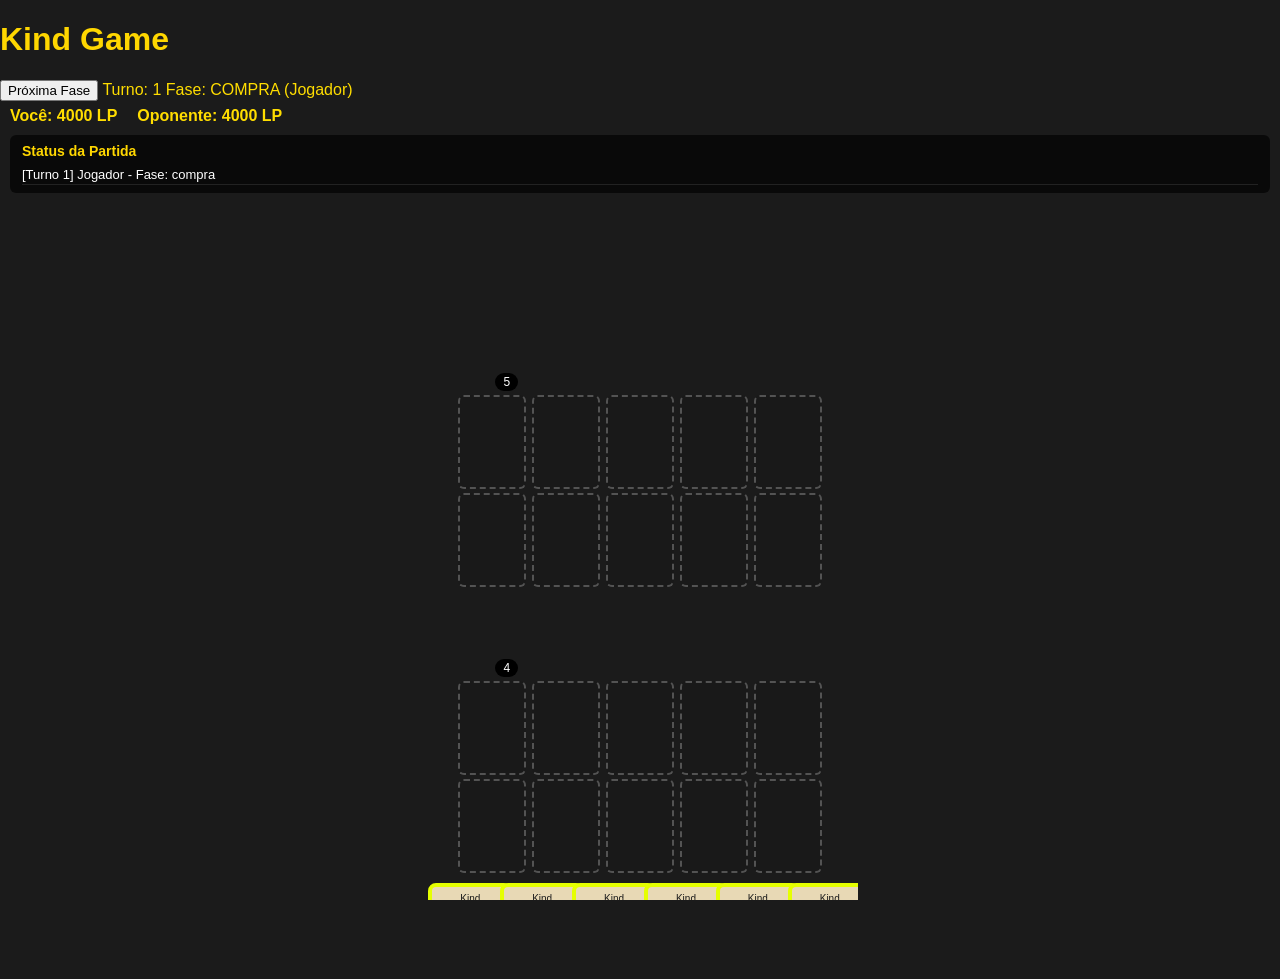
==== Kind Game/index.html @ beae8e73 "Nesse commit foi feito correção de bugs e ajustes no codigo do jogo, como ataques diretos mesmo com " ====
<!DOCTYPE html>
<html lang="en">
<head>
    <meta charset="UTF-8">
    <meta name="viewport" content="width=device-width, initial-scale=1.0">
    <title>Be Kind</title>
       
       <script src="cards.js" defer></script>
       <script src="deck.js" defer></script>
       <script src="hand.js" defer></script>
       <script src="field.js" defer></script>
       <script src="index.js" defer></script>
       
    <link rel="stylesheet" href="style.css">
</head>
<body>

    <header>
    <div class="header-title-container">
        <h1>Kind Game</h1>
    </div>
    <div class="controles-turno">
        <button id="next-phase-button">Próxima Fase</button>
        <span id="turno-atual">Turno: 1</span>
        <span id="fase-atual">Fase: COMPRA (Jogador)</span>
    </div>
    <div class="hud-vida">
        <span class="vida-label">Você: <span id="vida-jogador">4000</span> LP</span>
        <span class="vida-label">Oponente: <span id="vida-oponente">4000</span> LP</span>
    </div>
    <div id="log-jogo">
        <h3>Status da Partida</h3>
        <ul id="log-lista"></ul>
    </div>
</header>
    
    <!--<main>
      
      
      
       <div class="card" data-id="KD-001">
  <div class="card-inner">

     Frente da carta: o que o jogador vê durante o jogo 
     
    <div class="card-front card-action">
      <div class="card-header">
        <span class="card-nome">Kind action</span>
        <span class="card-nivel">★★★★★</span>
      </div>

      <div class="card-arte">
        <img src="images/kind.jpg" alt="Kind action" class="card-img">
      </div>

      <div class="card-tipo-linha">
        [Action]
      </div>

      <div class="card-efeito">
        pode escolher uma carta de action do oponente e destrui-la
      </div>

      <div class="card-stats">
        <span class="atk">ATK/3000</span>
        <span class="def">DEF/2500</span>
      </div>
    </div>
  
  
    <div class="card-back">
      <img src="images/coffe.jpg" alt="Verso da carta" class="card-img">
    </div>

  </div>
</div>

    

    </main>-->
    <div class="area-oponente">
  <div class="hand-container oponente-hand"></div>

  <div class="field-container">
    <div class="deck-slot" id="oponente-deck">
  <div class="card">
    <div class="card-inner">
      <div class="card-back"><img src="images/coffe.jpg" class="card-img" alt="Baralho"></div>
    </div>
  </div>
  <span class="deck-contador" id="oponente-deck-contador">0</span>
</div>
    <div class="field-row" id="oponente-magias-armadilhas">
      <div class="field-slot" data-slot="0"></div>
      <div class="field-slot" data-slot="1"></div>
      <div class="field-slot" data-slot="2"></div>
      <div class="field-slot" data-slot="3"></div>
      <div class="field-slot" data-slot="4"></div>
    </div>
    <div class="field-row" id="oponente-monstros">
      <div class="field-slot" data-slot="0"></div>
      <div class="field-slot" data-slot="1"></div>
      <div class="field-slot" data-slot="2"></div>
      <div class="field-slot" data-slot="3"></div>
      <div class="field-slot" data-slot="4"></div>
    </div>
  </div>
</div>

<div class="area-jogador">
  <div class="field-container">
 <div class="deck-slot" id="jogador-deck">
      <div class="card">
      <div class="card-inner">
      <div class="card-back"><img src="images/coffe.jpg" class="card-img" alt="Baralho"></div>
      </div>
      </div>
      <span class="deck-contador" id="jogador-deck-contador">0</span>
</div>
    <div class="field-row" id="jogador-monstros">
      <div class="field-slot" data-slot="0"></div>
      <div class="field-slot" data-slot="1"></div>
      <div class="field-slot" data-slot="2"></div>
      <div class="field-slot" data-slot="3"></div>
      <div class="field-slot" data-slot="4"></div>
    </div>
    <div class="field-row" id="jogador-magias-armadilhas">
      <div class="field-slot" data-slot="0"></div>
      <div class="field-slot" data-slot="1"></div>
      <div class="field-slot" data-slot="2"></div>
      <div class="field-slot" data-slot="3"></div>
      <div class="field-slot" data-slot="4"></div>
    </div>
  </div>

  <div class="hand-container jogador-hand"></div>
</div>

</body>

<!--definindo slots do campo -->
 


</html>
---- Kind Game/style.css ----
h1, h3 {
  color: #ffd700;
}

:root{
    --card-height: clamp(60px, 10vh, 110px);
    --card-width: calc(var(--card-height) * 0.71); /* mantém a proporção 157:220 original */
}
.card-container{
    margin-top: 30px;
    position: relative;
}
.card{
    position: relative;
    width: var(--card-width);
    height: var(--card-height);
    perspective: 1000px;
    cursor: pointer;
    flex-shrink: 0;
}
.card-inner{
     position:relative;
    width:100%;
    height:100%;
    text-align: center ;
    transition: transform 0.6s;
    transform-style: preserve-3d;
}
.card-front, .card-back{
     position:absolute;
    width:100%;
    height:100%;
    -webkit-backface-visibility: hidden;
    backface-visibility: hidden;
}
.card-img{
    width:100%;
    height:100%;
}
.card-back{
    transform: rotateY(180deg);
}

.card:hover .card-inner{
    transform: rotateY(180deg);
}

.card-arte {
c--card-width: 157px;
--card-height: 220px;
  width: 100%;
  height: 45%;
  background-size: cover;
  background-position: center;
  border: 2px solid #1a1a1a;
  border-radius: 4px;
  overflow: hidden;
}

.card-arte img {
  width: 100%;
  height: 100%;
  object-fit: cover;
}

.card-front {
  display: flex;
  flex-direction: column;
  padding: 6px;
  border-radius: 8px;
  font-size: 10px;
  background: #e8d9b5; /* cor base (pergaminho) */
}

.card-action {
  border: 4px solid #e5ff00; /* dourado/laranja */
}

.card-magia {
  border: 4px solid #1f8a70; /* verde */
}

.card-armadilha {
  border: 4px solid #a6408c; /* roxo/rosa */
}

.card-efeito {
  flex: 1;
  font-size: 8px;
  line-height: 1.2;
  overflow-y: auto;
  background: rgba(255, 255, 255, 0.6);
  padding: 3px;
  margin-top: 2px;
}.card-efeito {
  flex: 1;
  font-size: 8px;
  line-height: 1.2;
  overflow-y: auto;
  background: rgba(255, 255, 255, 0.6);
  padding: 3px;
  margin-top: 2px;
}

.card-stats {
  display: flex;
  justify-content: space-between;
  font-weight: bold;
  font-size: 9px;
  margin-top: 2px;
}

.field-row{
    display: flex;
    gap: 6px;
    justify-content: center; /* centraliza os slots, em vez de ficarem grudados na esquerda */
    margin-bottom: 4px;
}

.field-slot{
    position: relative; /* necessário para o botão de efeito que vamos adicionar mais abaixo */
    width: var(--card-width);
    height: var(--card-height);
    border: 2px dashed #535353;
    border-radius: 6px;
    background: rgba(0, 0, 0, 0.05);
}

.field-slot.ocupado{
  border-style: solid;
}

.field-slot.selecionavel{
  border-color: #84ff00;
  background: rgba(46,204, 113, 0.15);
}

.hud-vida {
  display: flex;
  gap: 20px;
  color: #fff;
  font-weight: bold;
  margin-top: 6px;
}

.hand-container{
    display: flex;
    gap: 8px;
    justify-content: center;
    overflow-x: auto; /* se a mão tiver muitas cartas, ela rola só na horizontal, sem afetar a página */
    max-width: 100vw;
    padding: 6px;
}

#log-jogo {
  max-height: 140px;
  overflow-y: auto;
  background: rgba(0,0,0,0.65);
  color: #fff;
  padding: 8px 12px;
  margin: 10px;
  border-radius: 6px;
  font-size: 13px;
}
#log-jogo h3 { margin: 0 0 6px 0; font-size: 14px; }
#log-jogo ul { list-style: none; margin: 0; padding: 0; }
#log-jogo li { padding: 2px 0; border-bottom: 1px solid rgba(255,255,255,0.1); }

.hud-vida {
  display: flex;
  gap: 20px;
  color: #fff;
  font-weight: bold;
  margin: 6px 10px;
}

.deck-slot {
  position: relative;
  width: var(--card-width);
  height: var(--card-height);
}
.deck-contador {
  position: absolute;
  bottom: 4px;
  right: 4px;
  background: #000;
  color: #fff;
  padding: 2px 8px;
  border-radius: 10px;
  font-size: 12px;
}

html, body{
    margin: 0;
    padding: 0;
    height: 100%;
    overflow: hidden; /* impede o scroll da página inteira */
    background: #1b1b1b;
}

body {
  color: #f2f2f2; /* texto claro por padrão, para tudo que NÃO for carta */
  font-family: Arial, Helvetica, sans-serif;
}

header, #log-jogo, .hud-vida{
    flex-shrink: 0; /* nunca deixa esses elementos encolherem para abrir espaço pro tabuleiro */
}

.area-oponente, .area-jogador{
    display: flex;
    flex-direction: column;
    align-items: center;
    width: 100%;
}

.botao-efeito {
  position: absolute;
  bottom: 2px;
  left: 50%;
  transform: translateX(-50%);
  font-size: 9px;
  padding: 2px 6px;
  border: none;
  border-radius: 4px;
  background: #ffcc00;
  cursor: pointer;
  z-index: 5; /* garante que o botão fique por cima da carta, não escondido atrás dela */
}

.controles-turno,
#turno-atual,
#fase-atual,
.vida-label {
  color: #ffdd00;
}

.card-front, .card-front * {
  color: #1a1a1a;
}
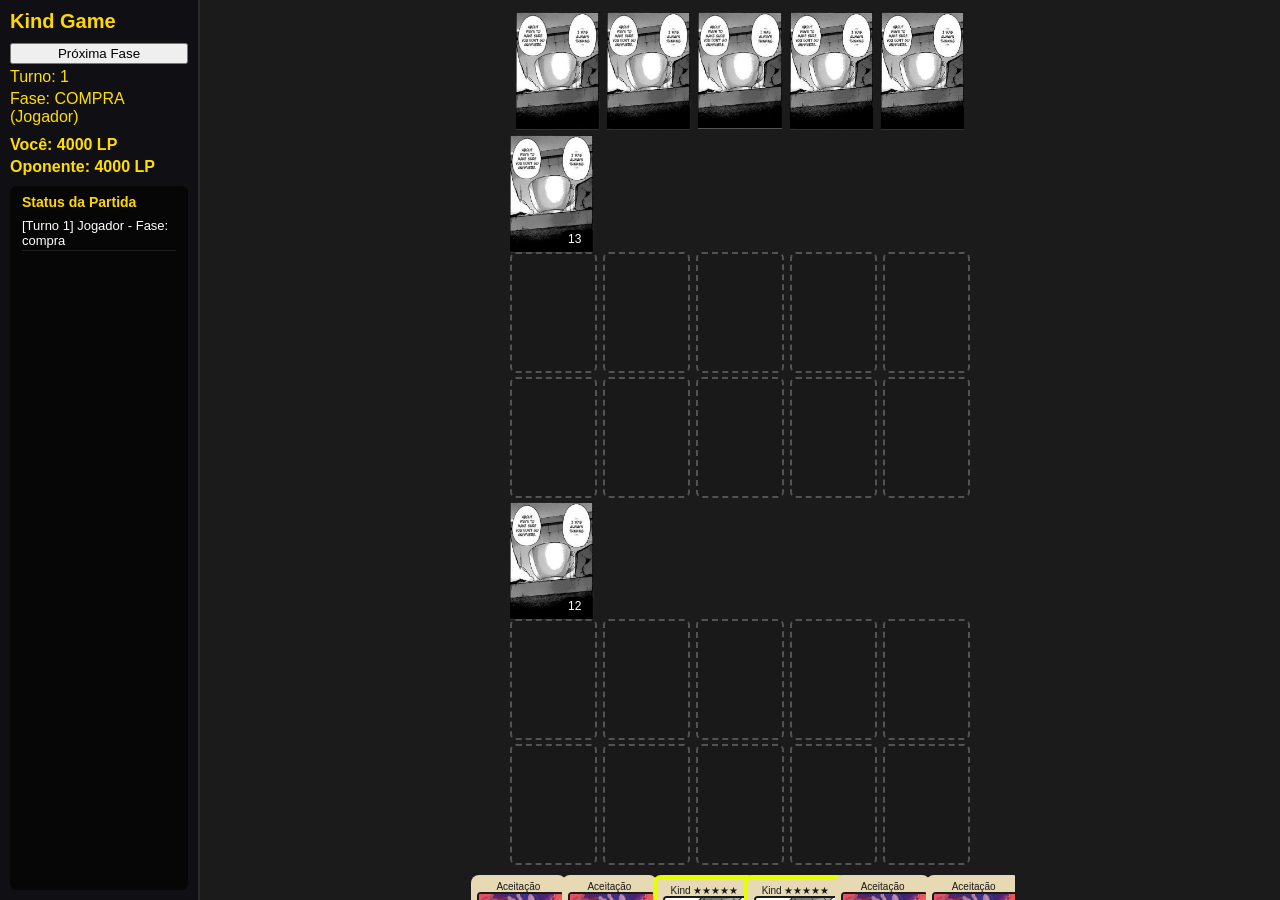
==== commit aa2b82bc: "nesse commit foi testado as cartas magicas/armadilhas e foi feito uma repaginação no estilo do jogo " ====
--- a/Kind Game/index.html
+++ b/Kind Game/index.html
@@ -34,56 +34,14 @@
     </div>
 </header>
     
-    <!--<main>
-      
-      
-      
-       <div class="card" data-id="KD-001">
-  <div class="card-inner">
 
-     Frente da carta: o que o jogador vê durante o jogo 
-     
-    <div class="card-front card-action">
-      <div class="card-header">
-        <span class="card-nome">Kind action</span>
-        <span class="card-nivel">★★★★★</span>
-      </div>
-
-      <div class="card-arte">
-        <img src="images/kind.jpg" alt="Kind action" class="card-img">
-      </div>
-
-      <div class="card-tipo-linha">
-        [Action]
-      </div>
-
-      <div class="card-efeito">
-        pode escolher uma carta de action do oponente e destrui-la
-      </div>
-
-      <div class="card-stats">
-        <span class="atk">ATK/3000</span>
-        <span class="def">DEF/2500</span>
-      </div>
-    </div>
-  
-  
-    <div class="card-back">
-      <img src="images/coffe.jpg" alt="Verso da carta" class="card-img">
-    </div>
-
-  </div>
-</div>
-
-    
-
-    </main>-->
+    <div class="tabuleiro">
     <div class="area-oponente">
   <div class="hand-container oponente-hand"></div>
 
   <div class="field-container">
     <div class="deck-slot" id="oponente-deck">
-  <div class="card">
+  <div class="card card-oculta">
     <div class="card-inner">
       <div class="card-back"><img src="images/coffe.jpg" class="card-img" alt="Baralho"></div>
     </div>
@@ -110,7 +68,7 @@
 <div class="area-jogador">
   <div class="field-container">
  <div class="deck-slot" id="jogador-deck">
-      <div class="card">
+      <div class="card card-oculta">
       <div class="card-inner">
       <div class="card-back"><img src="images/coffe.jpg" class="card-img" alt="Baralho"></div>
       </div>
@@ -135,7 +93,7 @@
 
   <div class="hand-container jogador-hand"></div>
 </div>
-
+</div>
 </body>
 
 <!--definindo slots do campo -->
--- a/Kind Game/style.css
+++ b/Kind Game/style.css
@@ -3,7 +3,7 @@
 }
 
 :root{
-    --card-height: clamp(60px, 10vh, 110px);
+    --card-height: clamp(70px, 13vh, 140px);
     --card-width: calc(var(--card-height) * 0.71); /* mantém a proporção 157:220 original */
 }
 .card-container{
@@ -41,8 +41,14 @@
     transform: rotateY(180deg);
 }
 
-.card:hover .card-inner{
+.card:not(.card-oculta):hover .card-inner{
     transform: rotateY(180deg);
+}
+
+/* Cancela a rotação própria do verso para cartas ocultas,
+   já que elas nunca vão "virar" - o verso deve ficar sempre de frente */
+.card-oculta .card-back {
+  transform: none;
 }
 
 .card-arte {
@@ -137,10 +143,10 @@
 
 .hud-vida {
   display: flex;
-  gap: 20px;
+  flex-direction: column; /* na barra lateral estreita, empilha em vez de lado a lado */
+  gap: 4px;
   color: #fff;
   font-weight: bold;
-  margin-top: 6px;
 }
 
 .hand-container{
@@ -153,26 +159,19 @@
 }
 
 #log-jogo {
-  max-height: 140px;
+  flex: 1;            /* ocupa o espaço que sobrar na barra lateral */
+  min-height: 0;       /* necessário para o overflow-y funcionar dentro de um flex item */
   overflow-y: auto;
   background: rgba(0,0,0,0.65);
   color: #fff;
   padding: 8px 12px;
-  margin: 10px;
   border-radius: 6px;
   font-size: 13px;
+  box-sizing: border-box;
 }
 #log-jogo h3 { margin: 0 0 6px 0; font-size: 14px; }
 #log-jogo ul { list-style: none; margin: 0; padding: 0; }
 #log-jogo li { padding: 2px 0; border-bottom: 1px solid rgba(255,255,255,0.1); }
-
-.hud-vida {
-  display: flex;
-  gap: 20px;
-  color: #fff;
-  font-weight: bold;
-  margin: 6px 10px;
-}
 
 .deck-slot {
   position: relative;
@@ -198,13 +197,58 @@
     background: #1b1b1b;
 }
 
+/* Layout principal: barra lateral (esquerda) + tabuleiro (direita).
+   Antes era "column" (tudo empilhado verticalmente); agora é "row",
+   então a barra lateral ocupa LARGURA, não ALTURA — sobra muito mais
+   espaço vertical para as cartas. */
 body {
-  color: #f2f2f2; /* texto claro por padrão, para tudo que NÃO for carta */
+  color: #f2f2f2;
   font-family: Arial, Helvetica, sans-serif;
-}
-
-header, #log-jogo, .hud-vida{
-    flex-shrink: 0; /* nunca deixa esses elementos encolherem para abrir espaço pro tabuleiro */
+  display: flex;
+  flex-direction: row;
+  align-items: stretch;
+  height: 100vh;
+  box-sizing: border-box;
+}
+
+/* A barra lateral: título, botão de fase, HUD de vida e log de mensagens */
+header{
+    flex-shrink: 0;     /* nunca encolhe, largura sempre fixa */
+    width: 200px;
+    height: 100%;
+    box-sizing: border-box;
+    padding: 10px;
+    display: flex;
+    flex-direction: column;
+    gap: 10px;
+    overflow-y: auto;   /* se o conteúdo da barra crescer, rola só ela, não a página */
+    background: #101014;
+    border-right: 2px solid #2a2a2e;
+}
+
+.header-title-container h1{
+    font-size: 20px;
+    margin: 0;
+}
+
+.controles-turno{
+    display: flex;
+    flex-direction: column;
+    gap: 4px;
+}
+
+/* O tabuleiro (área do oponente + área do jogador) ocupa TODO o espaço
+   restante ao lado da barra lateral, distribuído em coluna */
+.tabuleiro{
+    flex: 1;            /* preenche o resto da largura, depois de reservar os 200px do header */
+    display: flex;
+    flex-direction: column;
+    justify-content: space-between; /* distribui oponente/jogador nos 100vh disponíveis */
+    align-items: center;
+    height: 100%;
+    box-sizing: border-box;
+    padding: 6px;
+    overflow: hidden;
 }
 
 .area-oponente, .area-jogador{
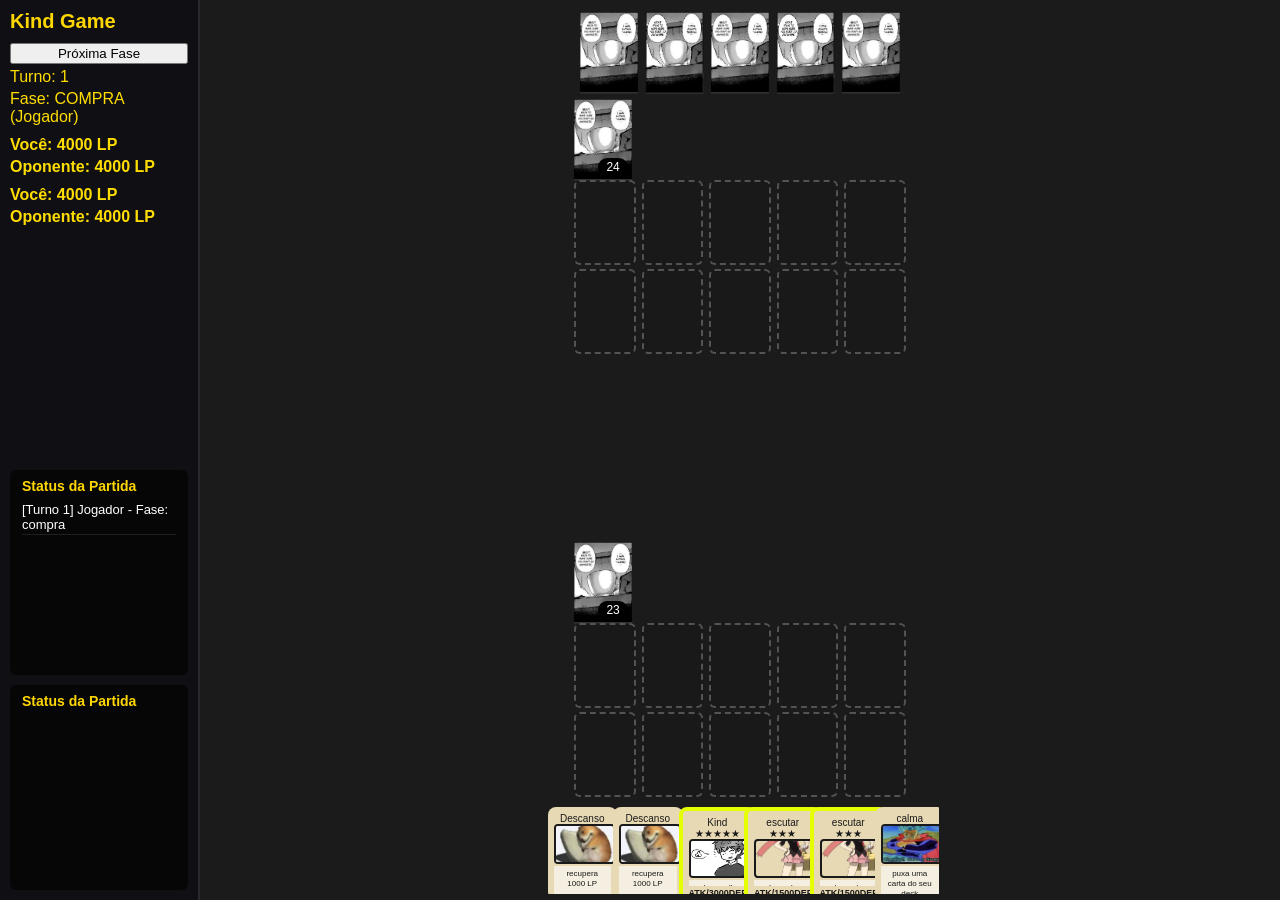
==== commit 366e631f: "Nesse commit, foi feito mais uma redução no layout para que dispositivos mobile possam ter acesso ao" ====
--- a/Kind Game/index.html
+++ b/Kind Game/index.html
@@ -28,6 +28,15 @@
         <span class="vida-label">Você: <span id="vida-jogador">4000</span> LP</span>
         <span class="vida-label">Oponente: <span id="vida-oponente">4000</span> LP</span>
     </div>
+    <div class="hud-vida">
+    <span class="vida-label">Você: <span id="vida-jogador">4000</span> LP</span>
+    <span class="vida-label">Oponente: <span id="vida-oponente">4000</span> LP</span>
+    </div>
+      <div id="preview-carta"></div>  <!-- ADICIONE ESTA LINHA -->
+      <div id="log-jogo">
+    <h3>Status da Partida</h3>
+    <ul id="log-lista"></ul>
+</div>
     <div id="log-jogo">
         <h3>Status da Partida</h3>
         <ul id="log-lista"></ul>
--- a/Kind Game/style.css
+++ b/Kind Game/style.css
@@ -3,7 +3,7 @@
 }
 
 :root{
-    --card-height: clamp(70px, 13vh, 140px);
+    --card-height: clamp(50px, 9vh, 95px);
     --card-width: calc(var(--card-height) * 0.71); /* mantém a proporção 157:220 original */
 }
 .card-container{
@@ -281,4 +281,130 @@
 
 .card-front, .card-front * {
   color: #1a1a1a;
+}
+
+/* ===========================================================
+   RESPONSIVO — só se aplica quando a tela é estreita (celular).
+   Tudo acima desta linha continua valendo normalmente em telas
+   largas; as regras abaixo SOBRESCREVEM só o necessário quando
+   a largura da tela é 700px ou menos.
+   =========================================================== */
+@media (max-width: 700px) {
+
+  /* No desktop, body é "row" (barra lateral ao lado do tabuleiro).
+     No celular, isso é invertido para "column": a barra vira uma
+     faixa fina no TOPO, e o tabuleiro ocupa o resto, abaixo dela. */
+  body {
+    flex-direction: column;
+  }
+
+  /* A barra lateral deixa de ter largura fixa de 200px (que ocuparia
+     mais da metade da tela de um celular) e vira uma faixa no topo,
+     com altura limitada para sobrar espaço para o tabuleiro. */
+  header {
+    width: 100%;
+    height: auto;
+    max-height: 22vh;
+    flex-direction: row;
+    flex-wrap: wrap;
+    align-items: center;
+    justify-content: space-between;
+    gap: 4px;
+    padding: 6px;
+    border-right: none;
+    border-bottom: 2px solid #2a2a2e;
+  }
+
+  /* Cada bloco dentro da barra (título, controles, HUD, log) diminui
+     de fonte e alguns passam a ocupar a largura toda (flex-basis: 100%),
+     empilhando de forma compacta em vez de tentar caber lado a lado. */
+  .header-title-container {
+    flex: 1 1 100%;
+    text-align: center;
+  }
+  .header-title-container h1 {
+    font-size: 14px;
+  }
+
+  .controles-turno {
+    flex: 1 1 auto;
+    flex-direction: row;
+    flex-wrap: wrap;
+    gap: 6px;
+    font-size: 10px;
+  }
+
+  .hud-vida {
+    flex: 1 1 auto;
+    flex-direction: row;
+    gap: 8px;
+    font-size: 10px;
+  }
+
+  /* O log de mensagens fica bem mais baixo no celular, só o suficiente
+     para mostrar 1-2 linhas por vez (ele já rola sozinho por dentro). */
+  #log-jogo {
+    flex: 1 1 100%;
+    max-height: 40px;
+    font-size: 9px;
+  }
+  #log-jogo h3 {
+    font-size: 10px;
+  }
+
+  /* O tabuleiro ganha menos preenchimento nas bordas para aproveitar
+     cada pixel de largura disponível */
+  .tabuleiro {
+    padding: 2px;
+  }
+
+  /* As cartas encolhem mais um pouco no celular, já que agora dividem
+     a largura da tela com margens bem menores */
+  :root {
+    --card-height: clamp(38px, 8vh, 65px);
+  }
+
+  .field-row {
+    gap: 3px;
+  }
+
+  .hand-container {
+    gap: 4px;
+    padding: 3px;
+  }
+}
+
+
+/* ===========================================================
+   PREVIEW AMPLIADO — caixa fixa na barra lateral, acima do log
+   de mensagens. Fica vazia e "invisível" (opacity: 0) até que
+   mostrarPreview() (index.js) preencha ela com o HTML de uma
+   carta e adicione a classe "visivel".
+   =========================================================== */
+#preview-carta {
+  position: relative;
+  width: 100%;
+  aspect-ratio: 157 / 220; /* mesma proporção das cartas do tabuleiro */
+  max-height: 220px;
+  flex-shrink: 0; /* nunca deixa essa caixa encolher para abrir espaço pro log */
+  border: 2px dashed #333;
+  border-radius: 8px;
+  overflow: hidden;
+  opacity: 0;
+  transition: opacity 0.15s ease;
+  pointer-events: none; /* garante que o preview nunca "rouba" o clique do mouse */
+}
+
+#preview-carta.visivel {
+  opacity: 1;
+  border-style: solid;
+  border-color: #ffd700;
+}
+
+/* No celular não existe "passar o mouse" (hover) de verdade, então o
+   preview nunca seria acionado — melhor liberar esse espaço pro log */
+@media (max-width: 700px) {
+  #preview-carta {
+    display: none;
+  }
 }
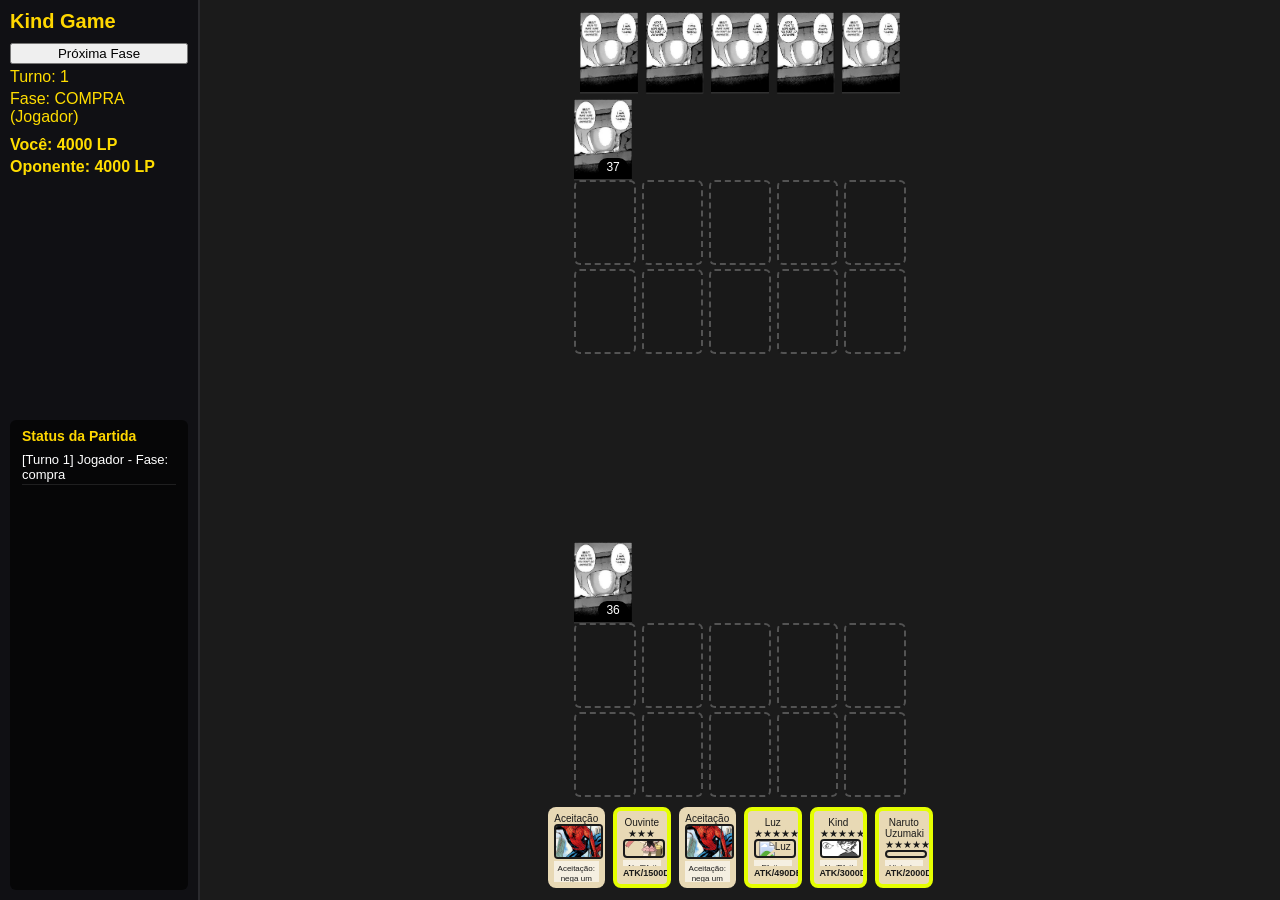
==== commit 6718cb38: "Nesse commit foi feito os efeitos e novas cartas para o jogo, adicionando cartas de pensamentos e ac" ====
--- a/Kind Game/index.html
+++ b/Kind Game/index.html
@@ -24,25 +24,25 @@
         <span id="turno-atual">Turno: 1</span>
         <span id="fase-atual">Fase: COMPRA (Jogador)</span>
     </div>
-    <div class="hud-vida">
-        <span class="vida-label">Você: <span id="vida-jogador">4000</span> LP</span>
-        <span class="vida-label">Oponente: <span id="vida-oponente">4000</span> LP</span>
-    </div>
+    
     <div class="hud-vida">
     <span class="vida-label">Você: <span id="vida-jogador">4000</span> LP</span>
     <span class="vida-label">Oponente: <span id="vida-oponente">4000</span> LP</span>
     </div>
       <div id="preview-carta"></div>  <!-- ADICIONE ESTA LINHA -->
-      <div id="log-jogo">
-    <h3>Status da Partida</h3>
-    <ul id="log-lista"></ul>
-</div>
+    </div>
     <div id="log-jogo">
         <h3>Status da Partida</h3>
         <ul id="log-lista"></ul>
     </div>
 </header>
-    
+
+    <div id="popup-vitoria" class="popup-overlay">
+  <div class="popup-caixa">
+    <p id="popup-vitoria-texto"></p>
+    <button id="popup-vitoria-fechar">Fechar</button>
+  </div>
+</div>
 
     <div class="tabuleiro">
     <div class="area-oponente">
--- a/Kind Game/style.css
+++ b/Kind Game/style.css
@@ -76,6 +76,8 @@
   border-radius: 8px;
   font-size: 10px;
   background: #e8d9b5; /* cor base (pergaminho) */
+  box-sizing: border-box; /* padding conta DENTRO da largura/altura, não vaza pra fora */
+  overflow: hidden; /* nada extrapola a borda arredondada do card */
 }
 
 .card-action {
@@ -92,20 +94,20 @@
 
 .card-efeito {
   flex: 1;
+  min-height: 0; /* ESSENCIAL: sem isso, um texto longo força o item a crescer
+                    além do espaço da carta em vez de rolar por dentro — é a
+                    causa real do texto "vazando" para fora da borda */
+  min-width: 0;  /* mesma lógica, no eixo horizontal */
   font-size: 8px;
   line-height: 1.2;
   overflow-y: auto;
+  overflow-wrap: break-word; /* quebra palavras longas em vez de estourar a largura */
+  word-wrap: break-word;
+  text-align: center; /* pedido: efeito centralizado, não colado nas bordas */
   background: rgba(255, 255, 255, 0.6);
   padding: 3px;
   margin-top: 2px;
-}.card-efeito {
-  flex: 1;
-  font-size: 8px;
-  line-height: 1.2;
-  overflow-y: auto;
-  background: rgba(255, 255, 255, 0.6);
-  padding: 3px;
-  margin-top: 2px;
+  box-sizing: border-box;
 }
 
 .card-stats {
@@ -407,4 +409,48 @@
   #preview-carta {
     display: none;
   }
+}
+
+/* ===========================================================
+   POP-UP DE VITÓRIA — janela central que aparece sobre tudo o
+   resto (z-index alto) quando alguém vence, seja pelo combo das
+   5 cartas sagradas ou pela vida chegando a 0.
+   =========================================================== */
+.popup-overlay {
+  display: none; /* escondido por padrão */
+  position: fixed;
+  inset: 0; /* atalho para top:0; right:0; bottom:0; left:0 */
+  background: rgba(0, 0, 0, 0.75);
+  z-index: 100;
+  align-items: center;
+  justify-content: center;
+}
+
+.popup-overlay.visivel {
+  display: flex; /* mostrarPopupVitoria() adiciona essa classe para revelar o popup */
+}
+
+.popup-caixa {
+  background: #1b1b1b;
+  border: 3px solid #ffd700;
+  border-radius: 10px;
+  padding: 24px;
+  max-width: 320px;
+  text-align: center;
+  color: #f2f2f2;
+}
+
+.popup-caixa p {
+  font-size: 15px;
+  line-height: 1.4;
+}
+
+.popup-caixa button {
+  margin-top: 14px;
+  padding: 6px 18px;
+  border: none;
+  border-radius: 6px;
+  background: #ffd700;
+  cursor: pointer;
+  font-weight: bold;
 }
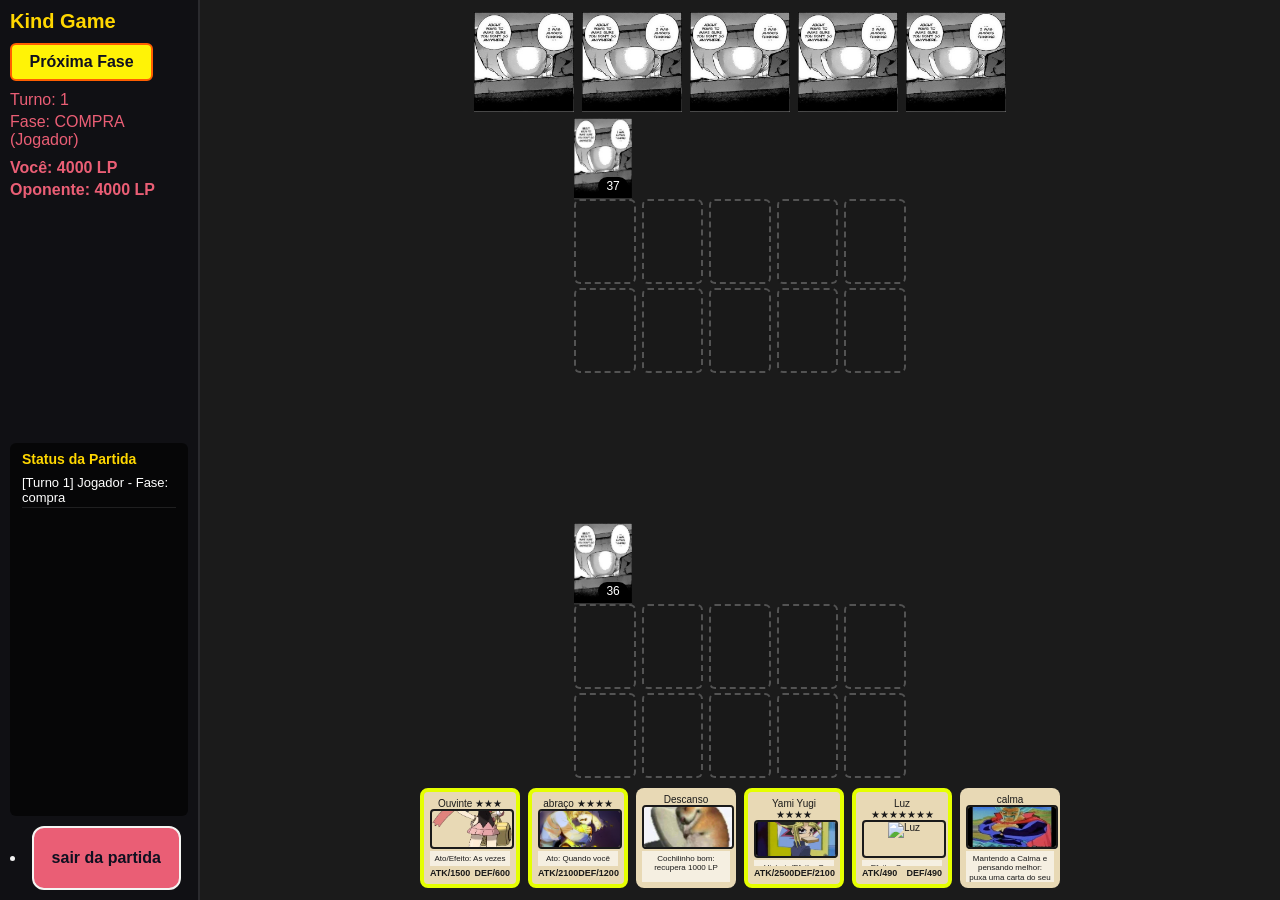
==== commit 4939b81d: "Nesse commit foi feito a homepage do jogo Kind Game, tendo todas as informações necessarias do jogo," ====
--- a/Kind Game/index.html
+++ b/Kind Game/index.html
@@ -19,8 +19,13 @@
     <div class="header-title-container">
         <h1>Kind Game</h1>
     </div>
+    <div class="botaotroca">
+      <div>
+          <button id="next-phase-button" class="botaotroca">Próxima Fase</button>
+      </div>
+    </div>
     <div class="controles-turno">
-        <button id="next-phase-button">Próxima Fase</button>
+        
         <span id="turno-atual">Turno: 1</span>
         <span id="fase-atual">Fase: COMPRA (Jogador)</span>
     </div>
@@ -35,6 +40,7 @@
         <h3>Status da Partida</h3>
         <ul id="log-lista"></ul>
     </div>
+     <li><a class="botao botao--menu" href="homepage.html">sair da partida</a></li>
 </header>
 
     <div id="popup-vitoria" class="popup-overlay">
@@ -105,7 +111,15 @@
 </div>
 </body>
 
-<!--definindo slots do campo -->
+<div id="popup-vitoria" class="popup-overlay">
+  <div class="popup-caixa">
+    <p id="popup-vitoria-texto"></p>
+    <div class="popup-botoes">
+      <button id="popup-jogar-novamente">Jogar Novamente</button>
+      <button id="popup-sair">Sair</button>
+    </div>
+  </div>
+</div>
  
 
 
--- a/Kind Game/style.css
+++ b/Kind Game/style.css
@@ -233,6 +233,22 @@
     margin: 0;
 }
 
+.botaotroca button {
+  display: inline-flex;
+  align-items: center;
+  justify-content: center;
+  padding: 0.5rem 1.1rem;
+  border: 2px solid rgb(255, 94, 0);
+  font: inherit;
+  background: #fff306;
+  color: #0f1020;
+  font-weight: 700;
+  text-decoration: none;
+  cursor: pointer;
+  transition: transform 0.15s ease, background-color 0.15s ease, color 0.15s ease, border-color 0.15s ease;
+  border-radius: 6px; /* Opcional: arredonda levemente os cantos do botão */
+}
+
 .controles-turno{
     display: flex;
     flex-direction: column;
@@ -260,6 +276,12 @@
     width: 100%;
 }
 
+.jogador-hand .card,
+.oponente-hand .card {
+  width: 100px;   /* ajuste ao gosto */
+  height: 100px;
+}
+
 .botao-efeito {
   position: absolute;
   bottom: 2px;
@@ -269,7 +291,7 @@
   padding: 2px 6px;
   border: none;
   border-radius: 4px;
-  background: #ffcc00;
+  background: #ea5e75;
   cursor: pointer;
   z-index: 5; /* garante que o botão fique por cima da carta, não escondido atrás dela */
 }
@@ -278,7 +300,7 @@
 #turno-atual,
 #fase-atual,
 .vida-label {
-  color: #ffdd00;
+  color: #ea5e75;
 }
 
 .card-front, .card-front * {
@@ -453,4 +475,50 @@
   background: #ffd700;
   cursor: pointer;
   font-weight: bold;
-}+}
+
+.botao {
+  display: inline-flex;
+  align-items: center;
+  justify-content: center;
+  min-height: 2.75rem;       /* alvo de toque confortável */
+  padding: 0.5rem 1.1rem;
+  border: 2px solid transparent;
+  border-radius: 0.75rem;
+  font: inherit;
+   background: #ea5e75;
+  color: #0f1020;
+  font-weight: 700;
+  text-decoration: none;
+  cursor: pointer;
+  transition: transform 0.15s ease, background-color 0.15s ease, color 0.15s ease, border-color 0.15s ease;
+  border-color: rgb(244, 245, 243);
+
+}
+
+.popup-overlay {
+  display: none;
+  position: fixed;
+  inset: 0;
+  background: rgba(0, 0, 0, 0.75);
+  z-index: 1000;
+  align-items: center;
+  justify-content: center;
+}
+.popup-overlay.visivel { display: flex; }
+.popup-caixa {
+  background: #fff;
+  color: #111;
+  padding: 24px 32px;
+  border-radius: 12px;
+  text-align: center;
+  max-width: 420px;
+  white-space: pre-line; /* respeita as quebras de linha da mensagem do combo sagrado */
+}
+.popup-botoes {
+  display: flex;
+  gap: 12px;
+  justify-content: center;
+  margin-top: 16px;
+}
+
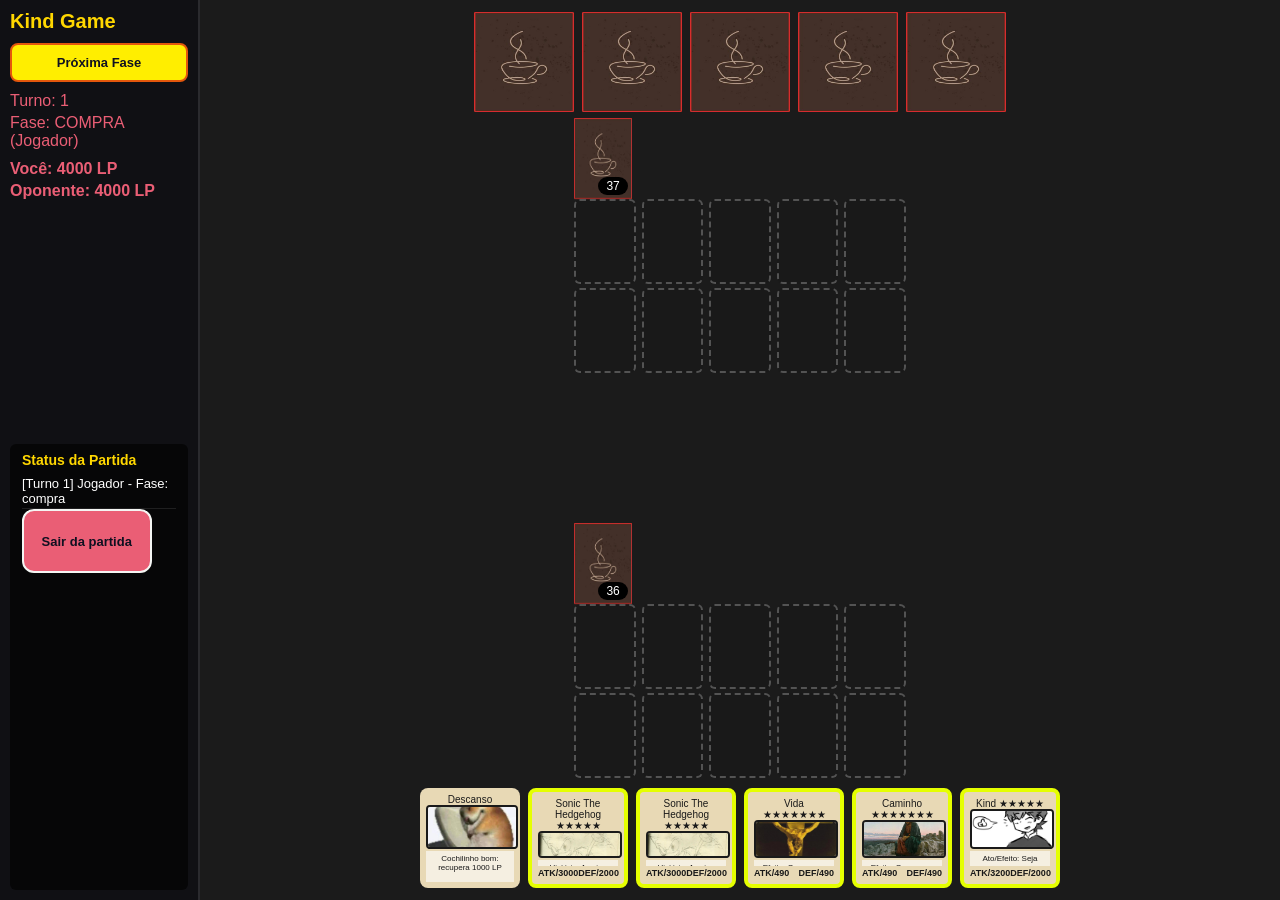
==== commit 5676ecf7: "Nesse commit foi criado um deck proprio para o enimigo com base no deck do player para manter um bal" ====
--- a/Kind Game/index.html
+++ b/Kind Game/index.html
@@ -1,126 +1,114 @@
 <!DOCTYPE html>
-<html lang="en">
+<html lang="pt-BR">
 <head>
     <meta charset="UTF-8">
     <meta name="viewport" content="width=device-width, initial-scale=1.0">
     <title>Be Kind</title>
        
-       <script src="cards.js" defer></script>
-       <script src="deck.js" defer></script>
-       <script src="hand.js" defer></script>
-       <script src="field.js" defer></script>
-       <script src="index.js" defer></script>
+    <script src="cards.js" defer></script>
+    <script src="deck.js" defer></script>
+    <script src="hand.js" defer></script>
+    <script src="field.js" defer></script>
+    <script src="index.js" defer></script>
        
     <link rel="stylesheet" href="style.css">
 </head>
 <body>
 
     <header>
-    <div class="header-title-container">
-        <h1>Kind Game</h1>
-    </div>
-    <div class="botaotroca">
-      <div>
-          <button id="next-phase-button" class="botaotroca">Próxima Fase</button>
+        <div class="header-title-container">
+            <h1>Kind Game</h1>
+        </div>
+        <div class="controles-topo">
+            <button id="next-phase-button" class="botaotroca">Próxima Fase</button>
+            
+        </div>
+        <div class="controles-turno">
+            <span id="turno-atual">Turno: 1</span>
+            <span id="fase-atual">Fase: COMPRA (Jogador)</span>
+        </div>
+        
+        <div class="hud-vida">
+            <span class="vida-label">Você: <span id="vida-jogador">4000</span> LP</span>
+            <span class="vida-label">Oponente: <span id="vida-oponente">4000</span> LP</span>
+        </div>
+        <div id="preview-carta"></div>
+        <div id="log-jogo">
+            <h3>Status da Partida</h3>
+            <ul id="log-lista"></ul>
+            <a class="botao botao--menu" href="homepage.html">Sair da partida</a>
+        </div>
+    </header>
+
+    <!-- Popup de Fim de Jogo -->
+    <div id="popup-vitoria" class="popup-overlay">
+      <div class="popup-caixa">
+        <p id="popup-vitoria-texto"></p>
+        <div class="popup-botoes">
+          <button id="popup-jogar-novamente">Jogar Novamente</button>
+          <button id="popup-sair">Voltar ao Menu</button>
+        </div>
       </div>
     </div>
-    <div class="controles-turno">
-        
-        <span id="turno-atual">Turno: 1</span>
-        <span id="fase-atual">Fase: COMPRA (Jogador)</span>
-    </div>
-    
-    <div class="hud-vida">
-    <span class="vida-label">Você: <span id="vida-jogador">4000</span> LP</span>
-    <span class="vida-label">Oponente: <span id="vida-oponente">4000</span> LP</span>
-    </div>
-      <div id="preview-carta"></div>  <!-- ADICIONE ESTA LINHA -->
-    </div>
-    <div id="log-jogo">
-        <h3>Status da Partida</h3>
-        <ul id="log-lista"></ul>
-    </div>
-     <li><a class="botao botao--menu" href="homepage.html">sair da partida</a></li>
-</header>
-
-    <div id="popup-vitoria" class="popup-overlay">
-  <div class="popup-caixa">
-    <p id="popup-vitoria-texto"></p>
-    <button id="popup-vitoria-fechar">Fechar</button>
-  </div>
-</div>
 
     <div class="tabuleiro">
-    <div class="area-oponente">
-  <div class="hand-container oponente-hand"></div>
+        <div class="area-oponente">
+            <div class="hand-container oponente-hand"></div>
 
-  <div class="field-container">
-    <div class="deck-slot" id="oponente-deck">
-  <div class="card card-oculta">
-    <div class="card-inner">
-      <div class="card-back"><img src="images/coffe.jpg" class="card-img" alt="Baralho"></div>
+            <div class="field-container">
+                <div class="deck-slot" id="oponente-deck">
+                    <div class="card card-oculta">
+                        <div class="card-inner">
+                            <div class="card-back"><img src="images/coffe.jpg" class="card-img" alt="Baralho"></div>
+                        </div>
+                    </div>
+                    <span class="deck-contador" id="oponente-deck-contador">0</span>
+                </div>
+                <div class="field-row" id="oponente-magias-armadilhas">
+                    <div class="field-slot" data-slot="0"></div>
+                    <div class="field-slot" data-slot="1"></div>
+                    <div class="field-slot" data-slot="2"></div>
+                    <div class="field-slot" data-slot="3"></div>
+                    <div class="field-slot" data-slot="4"></div>
+                </div>
+                <div class="field-row" id="oponente-monstros">
+                    <div class="field-slot" data-slot="0"></div>
+                    <div class="field-slot" data-slot="1"></div>
+                    <div class="field-slot" data-slot="2"></div>
+                    <div class="field-slot" data-slot="3"></div>
+                    <div class="field-slot" data-slot="4"></div>
+                </div>
+            </div>
+        </div>
+
+        <div class="area-jogador">
+            <div class="field-container">
+                <div class="deck-slot" id="jogador-deck">
+                    <div class="card card-oculta">
+                        <div class="card-inner">
+                            <div class="card-back"><img src="images/coffe.jpg" class="card-img" alt="Baralho"></div>
+                        </div>
+                    </div>
+                    <span class="deck-contador" id="jogador-deck-contador">0</span>
+                </div>
+                <div class="field-row" id="jogador-monstros">
+                    <div class="field-slot" data-slot="0"></div>
+                    <div class="field-slot" data-slot="1"></div>
+                    <div class="field-slot" data-slot="2"></div>
+                    <div class="field-slot" data-slot="3"></div>
+                    <div class="field-slot" data-slot="4"></div>
+                </div>
+                <div class="field-row" id="jogador-magias-armadilhas">
+                    <div class="field-slot" data-slot="0"></div>
+                    <div class="field-slot" data-slot="1"></div>
+                    <div class="field-slot" data-slot="2"></div>
+                    <div class="field-slot" data-slot="3"></div>
+                    <div class="field-slot" data-slot="4"></div>
+                </div>
+            </div>
+
+            <div class="hand-container jogador-hand"></div>
+        </div>
     </div>
-  </div>
-  <span class="deck-contador" id="oponente-deck-contador">0</span>
-</div>
-    <div class="field-row" id="oponente-magias-armadilhas">
-      <div class="field-slot" data-slot="0"></div>
-      <div class="field-slot" data-slot="1"></div>
-      <div class="field-slot" data-slot="2"></div>
-      <div class="field-slot" data-slot="3"></div>
-      <div class="field-slot" data-slot="4"></div>
-    </div>
-    <div class="field-row" id="oponente-monstros">
-      <div class="field-slot" data-slot="0"></div>
-      <div class="field-slot" data-slot="1"></div>
-      <div class="field-slot" data-slot="2"></div>
-      <div class="field-slot" data-slot="3"></div>
-      <div class="field-slot" data-slot="4"></div>
-    </div>
-  </div>
-</div>
-
-<div class="area-jogador">
-  <div class="field-container">
- <div class="deck-slot" id="jogador-deck">
-      <div class="card card-oculta">
-      <div class="card-inner">
-      <div class="card-back"><img src="images/coffe.jpg" class="card-img" alt="Baralho"></div>
-      </div>
-      </div>
-      <span class="deck-contador" id="jogador-deck-contador">0</span>
-</div>
-    <div class="field-row" id="jogador-monstros">
-      <div class="field-slot" data-slot="0"></div>
-      <div class="field-slot" data-slot="1"></div>
-      <div class="field-slot" data-slot="2"></div>
-      <div class="field-slot" data-slot="3"></div>
-      <div class="field-slot" data-slot="4"></div>
-    </div>
-    <div class="field-row" id="jogador-magias-armadilhas">
-      <div class="field-slot" data-slot="0"></div>
-      <div class="field-slot" data-slot="1"></div>
-      <div class="field-slot" data-slot="2"></div>
-      <div class="field-slot" data-slot="3"></div>
-      <div class="field-slot" data-slot="4"></div>
-    </div>
-  </div>
-
-  <div class="hand-container jogador-hand"></div>
-</div>
-</div>
 </body>
-
-<div id="popup-vitoria" class="popup-overlay">
-  <div class="popup-caixa">
-    <p id="popup-vitoria-texto"></p>
-    <div class="popup-botoes">
-      <button id="popup-jogar-novamente">Jogar Novamente</button>
-      <button id="popup-sair">Sair</button>
-    </div>
-  </div>
-</div>
- 
-
-
 </html>
--- a/Kind Game/style.css
+++ b/Kind Game/style.css
@@ -522,3 +522,91 @@
   margin-top: 16px;
 }
 
+/* Classe utilitária para esconder elementos */
+.oculto {
+  display: none !important;
+}
+
+/* Painel da Tela de Fim de Jogo */
+.tela-fim-jogo {
+  width: 100%;
+  max-width: 600px;
+  margin: 40px auto;
+  padding: 30px;
+  background: #1a1b26;
+  border: 3px solid #ea5e75;
+  border-radius: 12px;
+  text-align: center;
+  box-shadow: 0 10px 25px rgba(0, 0, 0, 0.6);
+  animation: fadeIn 0.4s ease-in-out;
+}
+
+.fim-jogo-conteudo h2 {
+  font-size: 2rem;
+  color: #ffd700;
+  margin-bottom: 10px;
+}
+
+.fim-jogo-conteudo p {
+  font-size: 1.2rem;
+  color: #ffffff;
+  margin-bottom: 25px;
+}
+
+.fim-jogo-botoes {
+  display: flex;
+  justify-content: center;
+  gap: 20px;
+  flex-wrap: wrap;
+}
+
+@keyframes fadeIn {
+  from {
+    opacity: 0;
+    transform: translateY(-10px);
+  }
+  to {
+    opacity: 1;
+    transform: translateY(0);
+  }
+}
+
+/* ===========================================================
+   BOTÃO DE PRÓXIMA FASE
+   =========================================================== */
+#next-phase-button {
+  display: inline-flex;
+  align-items: center;
+  justify-content: center;
+  width: 100%;
+  padding: 10px 14px;
+  font-size: 13px;
+  font-weight: bold;
+  color: #0f1020;
+  background-color: #ffee00;
+  border: 2px solid #e4570c;
+  border-radius: 8px;
+  cursor: pointer;
+  transition: all 0.2s ease;
+  box-sizing: border-box;
+}
+
+#next-phase-button:hover:not(:disabled) {
+  background-color: #ffee00;
+  transform: translateY(-1px);
+  box-shadow: 0 4px 12px rgba(234, 94, 117, 0.4);
+}
+
+#next-phase-button:active:not(:disabled) {
+  transform: translateY(0);
+  box-shadow: none;
+}
+
+#next-phase-button:disabled {
+  background-color: #3a3a42;
+  color: #777780;
+  border-color: #555560;
+  cursor: not-allowed;
+  opacity: 0.6;
+}
+
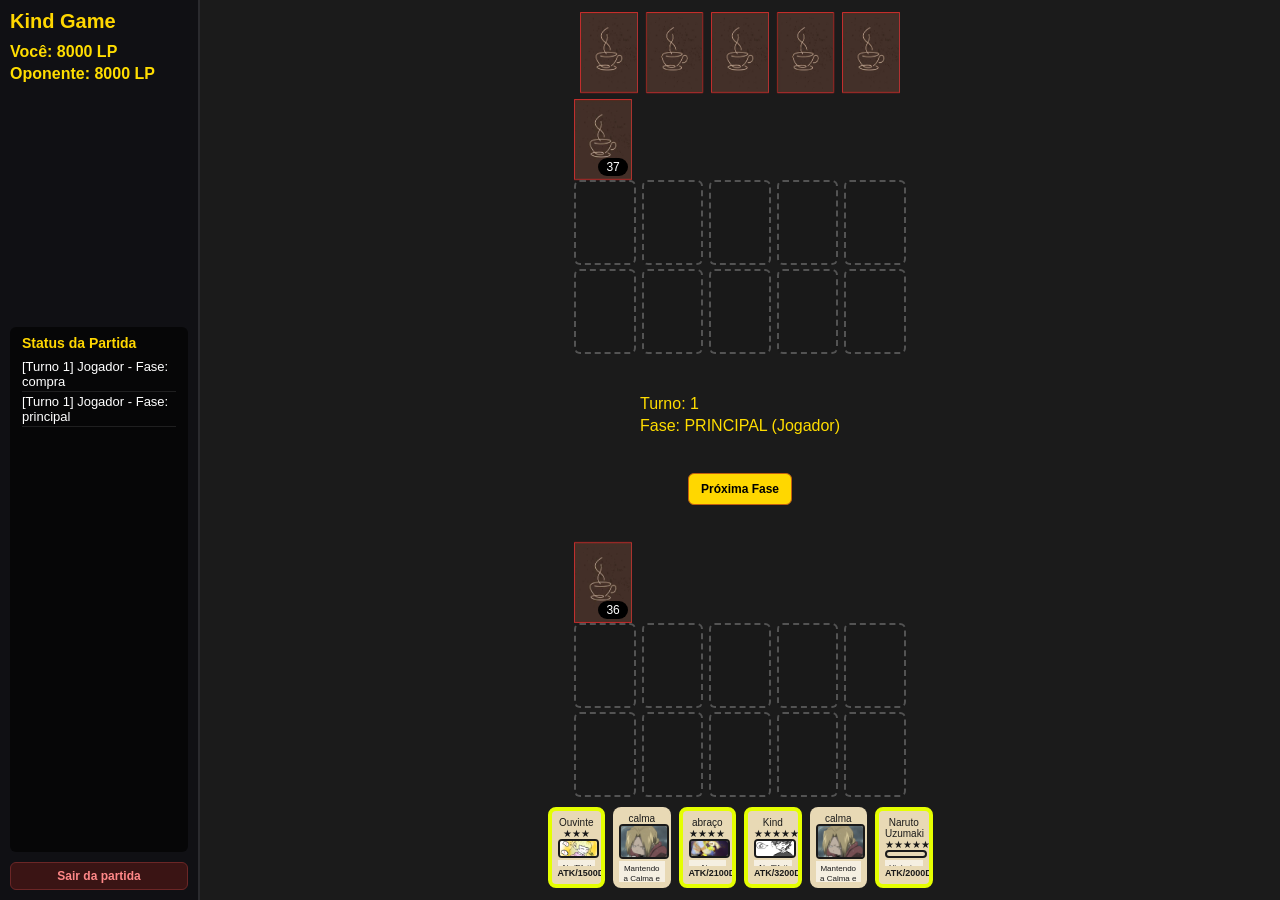
==== commit 073c606c: "Nesse commit foi implementado algumas atualizações visuais, correção de bugs, agora o deck do oponen" ====
--- a/Kind Game/index.html
+++ b/Kind Game/index.html
@@ -10,7 +10,7 @@
     <script src="hand.js" defer></script>
     <script src="field.js" defer></script>
     <script src="index.js" defer></script>
-       
+       <link rel="icon" href="images/coffe.webp" type="image/jpg">
     <link rel="stylesheet" href="style.css">
 </head>
 <body>
@@ -19,25 +19,23 @@
         <div class="header-title-container">
             <h1>Kind Game</h1>
         </div>
-        <div class="controles-topo">
-            <button id="next-phase-button" class="botaotroca">Próxima Fase</button>
-            
-        </div>
-        <div class="controles-turno">
-            <span id="turno-atual">Turno: 1</span>
-            <span id="fase-atual">Fase: COMPRA (Jogador)</span>
-        </div>
+       
+        
         
         <div class="hud-vida">
-            <span class="vida-label">Você: <span id="vida-jogador">4000</span> LP</span>
-            <span class="vida-label">Oponente: <span id="vida-oponente">4000</span> LP</span>
+            <span class="vida-label">Você: <span id="vida-jogador">8000</span> LP</span>
+            <span class="vida-label">Oponente: <span id="vida-oponente">8000</span> LP</span>
         </div>
-        <div id="preview-carta"></div>
+        <div id="preview-carta">
+            <button id="preview-fechar" type="button" aria-label="Fechar preview">✕</button>
+            <div id="preview-conteudo"></div>
+        </div>
         <div id="log-jogo">
             <h3>Status da Partida</h3>
             <ul id="log-lista"></ul>
-            <a class="botao botao--menu" href="homepage.html">Sair da partida</a>
         </div>
+        
+        <a class="botao botao--menu" href="homepage.html">Sair da partida</a>
     </header>
 
     <!-- Popup de Fim de Jogo -->
@@ -59,26 +57,35 @@
                 <div class="deck-slot" id="oponente-deck">
                     <div class="card card-oculta">
                         <div class="card-inner">
-                            <div class="card-back"><img src="images/coffe.jpg" class="card-img" alt="Baralho"></div>
+                            <div class="card-back"><img src="images/coffe.webp" class="card-img" alt="Baralho"></div>
                         </div>
                     </div>
                     <span class="deck-contador" id="oponente-deck-contador">0</span>
                 </div>
                 <div class="field-row" id="oponente-magias-armadilhas">
-                    <div class="field-slot" data-slot="0"></div>
-                    <div class="field-slot" data-slot="1"></div>
-                    <div class="field-slot" data-slot="2"></div>
-                    <div class="field-slot" data-slot="3"></div>
-                    <div class="field-slot" data-slot="4"></div>
+                    <div class="field-slot" data-slot="0" tabindex="0"></div>
+                    <div class="field-slot" data-slot="1" tabindex="0"></div>
+                    <div class="field-slot" data-slot="2" tabindex="0"></div>
+                    <div class="field-slot" data-slot="3" tabindex="0"></div>
+                    <div class="field-slot" data-slot="4" tabindex="0"></div>
                 </div>
                 <div class="field-row" id="oponente-monstros">
-                    <div class="field-slot" data-slot="0"></div>
-                    <div class="field-slot" data-slot="1"></div>
-                    <div class="field-slot" data-slot="2"></div>
-                    <div class="field-slot" data-slot="3"></div>
-                    <div class="field-slot" data-slot="4"></div>
+                    <div class="field-slot" data-slot="0" tabindex="0"></div>
+                    <div class="field-slot" data-slot="1" tabindex="0"></div>
+                    <div class="field-slot" data-slot="2" tabindex="0"></div>
+                    <div class="field-slot" data-slot="3" tabindex="0"></div>
+                    <div class="field-slot" data-slot="4" tabindex="0"></div>
                 </div>
             </div>
+        </div>
+        
+        <div class="controles-turno">
+            <span id="turno-atual">Turno: 1</span>
+            <span id="fase-atual">Fase: COMPRA (Jogador)</span>
+        </div>
+
+         <div class="controles-topo">
+            <button id="next-phase-button" class="botaotroca">Próxima Fase</button>
         </div>
 
         <div class="area-jogador">
@@ -86,24 +93,24 @@
                 <div class="deck-slot" id="jogador-deck">
                     <div class="card card-oculta">
                         <div class="card-inner">
-                            <div class="card-back"><img src="images/coffe.jpg" class="card-img" alt="Baralho"></div>
+                            <div class="card-back"><img src="images/coffe.webp" class="card-img" alt="Baralho"></div>
                         </div>
                     </div>
                     <span class="deck-contador" id="jogador-deck-contador">0</span>
                 </div>
                 <div class="field-row" id="jogador-monstros">
-                    <div class="field-slot" data-slot="0"></div>
-                    <div class="field-slot" data-slot="1"></div>
-                    <div class="field-slot" data-slot="2"></div>
-                    <div class="field-slot" data-slot="3"></div>
-                    <div class="field-slot" data-slot="4"></div>
+                    <div class="field-slot" data-slot="0" tabindex="0"></div>
+                    <div class="field-slot" data-slot="1" tabindex="0"></div>
+                    <div class="field-slot" data-slot="2" tabindex="0"></div>
+                    <div class="field-slot" data-slot="3" tabindex="0"></div>
+                    <div class="field-slot" data-slot="4" tabindex="0"></div>
                 </div>
                 <div class="field-row" id="jogador-magias-armadilhas">
-                    <div class="field-slot" data-slot="0"></div>
-                    <div class="field-slot" data-slot="1"></div>
-                    <div class="field-slot" data-slot="2"></div>
-                    <div class="field-slot" data-slot="3"></div>
-                    <div class="field-slot" data-slot="4"></div>
+                    <div class="field-slot" data-slot="0" tabindex="0"></div>
+                    <div class="field-slot" data-slot="1" tabindex="0"></div>
+                    <div class="field-slot" data-slot="2" tabindex="0"></div>
+                    <div class="field-slot" data-slot="3" tabindex="0"></div>
+                    <div class="field-slot" data-slot="4" tabindex="0"></div>
                 </div>
             </div>
 
--- a/Kind Game/style.css
+++ b/Kind Game/style.css
@@ -158,6 +158,8 @@
     overflow-x: auto; /* se a mão tiver muitas cartas, ela rola só na horizontal, sem afetar a página */
     max-width: 100vw;
     padding: 6px;
+    -webkit-overflow-scrolling: touch; /* rolagem "inercial" suave no Safari/iOS — sem isso, o dedo às vezes parece "travar" no meio do arraste */
+    touch-action: pan-x; /* diz ao navegador que o gesto esperado aqui é arrastar na horizontal, evitando conflito com o "puxar pra atualizar" da página */
 }
 
 #log-jogo {
@@ -233,22 +235,6 @@
     margin: 0;
 }
 
-.botaotroca button {
-  display: inline-flex;
-  align-items: center;
-  justify-content: center;
-  padding: 0.5rem 1.1rem;
-  border: 2px solid rgb(255, 94, 0);
-  font: inherit;
-  background: #fff306;
-  color: #0f1020;
-  font-weight: 700;
-  text-decoration: none;
-  cursor: pointer;
-  transition: transform 0.15s ease, background-color 0.15s ease, color 0.15s ease, border-color 0.15s ease;
-  border-radius: 6px; /* Opcional: arredonda levemente os cantos do botão */
-}
-
 .controles-turno{
     display: flex;
     flex-direction: column;
@@ -276,12 +262,6 @@
     width: 100%;
 }
 
-.jogador-hand .card,
-.oponente-hand .card {
-  width: 100px;   /* ajuste ao gosto */
-  height: 100px;
-}
-
 .botao-efeito {
   position: absolute;
   bottom: 2px;
@@ -291,7 +271,7 @@
   padding: 2px 6px;
   border: none;
   border-radius: 4px;
-  background: #ea5e75;
+  background: #ffcc00;
   cursor: pointer;
   z-index: 5; /* garante que o botão fique por cima da carta, não escondido atrás dela */
 }
@@ -300,19 +280,14 @@
 #turno-atual,
 #fase-atual,
 .vida-label {
-  color: #ea5e75;
+  color: #ffdd00;
 }
 
 .card-front, .card-front * {
   color: #1a1a1a;
 }
 
-/* ===========================================================
-   RESPONSIVO — só se aplica quando a tela é estreita (celular).
-   Tudo acima desta linha continua valendo normalmente em telas
-   largas; as regras abaixo SOBRESCREVEM só o necessário quando
-   a largura da tela é 700px ou menos.
-   =========================================================== */
+
 @media (max-width: 700px) {
 
   /* No desktop, body é "row" (barra lateral ao lado do tabuleiro).
@@ -399,12 +374,7 @@
 }
 
 
-/* ===========================================================
-   PREVIEW AMPLIADO — caixa fixa na barra lateral, acima do log
-   de mensagens. Fica vazia e "invisível" (opacity: 0) até que
-   mostrarPreview() (index.js) preencha ela com o HTML de uma
-   carta e adicione a classe "visivel".
-   =========================================================== */
+
 #preview-carta {
   position: relative;
   width: 100%;
@@ -416,7 +386,36 @@
   overflow: hidden;
   opacity: 0;
   transition: opacity 0.15s ease;
-  pointer-events: none; /* garante que o preview nunca "rouba" o clique do mouse */
+}
+
+
+#preview-conteudo {
+  width: 100%;
+  height: 100%;
+}
+
+#preview-fechar {
+  position: absolute;
+  top: 4px;
+  right: 4px;
+  width: 22px;
+  height: 22px;
+  border: none;
+  border-radius: 50%;
+  background: rgba(0, 0, 0, 0.6);
+  color: #fff;
+  font-size: 12px;
+  line-height: 1;
+  cursor: pointer;
+  z-index: 10; /* acima da carta desenhada dentro de #preview-conteudo */
+  opacity: 0;
+  pointer-events: none;
+  transition: opacity 0.15s ease;
+}
+
+#preview-carta.visivel #preview-fechar {
+  opacity: 1;
+  pointer-events: auto;
 }
 
 #preview-carta.visivel {
@@ -425,23 +424,39 @@
   border-color: #ffd700;
 }
 
-/* No celular não existe "passar o mouse" (hover) de verdade, então o
-   preview nunca seria acionado — melhor liberar esse espaço pro log */
+
 @media (max-width: 700px) {
   #preview-carta {
-    display: none;
-  }
-}
-
-/* ===========================================================
-   POP-UP DE VITÓRIA — janela central que aparece sobre tudo o
-   resto (z-index alto) quando alguém vence, seja pelo combo das
-   5 cartas sagradas ou pela vida chegando a 0.
-   =========================================================== */
+    position: fixed;
+    top: 50%;
+    left: 50%;
+    transform: translate(-50%, -50%) scale(0.95);
+    width: 65vw;
+    max-width: 260px;
+    aspect-ratio: 157 / 220;
+    max-height: 75vh;
+    z-index: 90; /* fica por cima do tabuleiro, abaixo só do popup de vitória (z-index:100) */
+    transition: opacity 0.15s ease, transform 0.15s ease;
+  }
+
+  #preview-carta.visivel {
+    transform: translate(-50%, -50%) scale(1);
+  }
+
+  #preview-fechar {
+    width: 30px;
+    height: 30px;
+    font-size: 16px;
+    top: 6px;
+    right: 6px;
+  }
+}
+
+
 .popup-overlay {
-  display: none; /* escondido por padrão */
+  display: none; 
   position: fixed;
-  inset: 0; /* atalho para top:0; right:0; bottom:0; left:0 */
+  inset: 0; 
   background: rgba(0, 0, 0, 0.75);
   z-index: 100;
   align-items: center;
@@ -449,7 +464,7 @@
 }
 
 .popup-overlay.visivel {
-  display: flex; /* mostrarPopupVitoria() adiciona essa classe para revelar o popup */
+  display: flex; 
 }
 
 .popup-caixa {
@@ -477,136 +492,78 @@
   font-weight: bold;
 }
 
-.botao {
-  display: inline-flex;
-  align-items: center;
-  justify-content: center;
-  min-height: 2.75rem;       /* alvo de toque confortável */
-  padding: 0.5rem 1.1rem;
-  border: 2px solid transparent;
-  border-radius: 0.75rem;
-  font: inherit;
-   background: #ea5e75;
-  color: #0f1020;
-  font-weight: 700;
+
+
+.botao--menu {
+  flex-shrink: 0; 
+  display: block;
+  text-align: center;
+  padding: 6px 10px;
+  border-radius: 6px;
+  background: #3a1414;
+  color: #ff8888;
   text-decoration: none;
+  font-size: 12px;
+  font-weight: bold;
+  border: 1px solid #6b2626;
+}
+
+/* Container apenas para posicionamento */
+.controles-topo {
+  flex-shrink: 0; 
+  display: block;
+  text-align: center;
+}
+
+/* Estilização aplicada diretamente ao botão */
+.botaotroca {
+  display: inline-block;
+  width: 100%; /* Ocupa toda a largura do container (opcional) */
+  padding: 8px 12px;
+  border-radius: 6px;
+  background: #ffd700;
+  color: #000000;
+  font-size: 12px;
+  font-weight: bold;
+  border: 1px solid #c25f0e;
   cursor: pointer;
-  transition: transform 0.15s ease, background-color 0.15s ease, color 0.15s ease, border-color 0.15s ease;
-  border-color: rgb(244, 245, 243);
-
-}
-
-.popup-overlay {
-  display: none;
-  position: fixed;
-  inset: 0;
-  background: rgba(0, 0, 0, 0.75);
-  z-index: 1000;
-  align-items: center;
-  justify-content: center;
-}
-.popup-overlay.visivel { display: flex; }
-.popup-caixa {
-  background: #fff;
-  color: #111;
-  padding: 24px 32px;
-  border-radius: 12px;
-  text-align: center;
-  max-width: 420px;
-  white-space: pre-line; /* respeita as quebras de linha da mensagem do combo sagrado */
-}
-.popup-botoes {
-  display: flex;
-  gap: 12px;
-  justify-content: center;
-  margin-top: 16px;
-}
-
-/* Classe utilitária para esconder elementos */
-.oculto {
-  display: none !important;
-}
-
-/* Painel da Tela de Fim de Jogo */
-.tela-fim-jogo {
-  width: 100%;
-  max-width: 600px;
-  margin: 40px auto;
-  padding: 30px;
-  background: #1a1b26;
-  border: 3px solid #ea5e75;
-  border-radius: 12px;
-  text-align: center;
-  box-shadow: 0 10px 25px rgba(0, 0, 0, 0.6);
-  animation: fadeIn 0.4s ease-in-out;
-}
-
-.fim-jogo-conteudo h2 {
-  font-size: 2rem;
-  color: #ffd700;
-  margin-bottom: 10px;
-}
-
-.fim-jogo-conteudo p {
-  font-size: 1.2rem;
-  color: #ffffff;
-  margin-bottom: 25px;
-}
-
-.fim-jogo-botoes {
-  display: flex;
-  justify-content: center;
-  gap: 20px;
-  flex-wrap: wrap;
-}
-
-@keyframes fadeIn {
-  from {
-    opacity: 0;
-    transform: translateY(-10px);
-  }
-  to {
-    opacity: 1;
-    transform: translateY(0);
-  }
-}
-
-/* ===========================================================
-   BOTÃO DE PRÓXIMA FASE
-   =========================================================== */
-#next-phase-button {
-  display: inline-flex;
-  align-items: center;
-  justify-content: center;
-  width: 100%;
-  padding: 10px 14px;
-  font-size: 13px;
-  font-weight: bold;
-  color: #0f1020;
-  background-color: #ffee00;
-  border: 2px solid #e4570c;
-  border-radius: 8px;
-  cursor: pointer;
-  transition: all 0.2s ease;
-  box-sizing: border-box;
-}
-
-#next-phase-button:hover:not(:disabled) {
-  background-color: #ffee00;
-  transform: translateY(-1px);
-  box-shadow: 0 4px 12px rgba(234, 94, 117, 0.4);
-}
-
-#next-phase-button:active:not(:disabled) {
-  transform: translateY(0);
-  box-shadow: none;
-}
-
-#next-phase-button:disabled {
-  background-color: #3a3a42;
-  color: #777780;
-  border-color: #555560;
+  transition: background-color 0.2s ease, transform 0.1s ease;
+}
+
+/* Efeito ao passar o mouse */
+.botaotroca:hover {
+  background-color: #e6c200;
+  border-color: #722f08
+}
+
+/* Efeito ao clicar */
+.botaotroca:active {
+  transform: scale(0.98);
+}
+
+/* Estado desativado (se usado durante o turno do oponente) */
+.botaotroca:disabled {
+  background-color: #cccccc;
+  border-color: #cccccc;
+  color: #666666;
   cursor: not-allowed;
-  opacity: 0.6;
-}
-
+}
+.botao--menu:hover {
+  background: #55201f;
+}
+
+
+@media (max-width: 700px) {
+  .botao--menu {
+    flex: 0 0 auto;
+    font-size: 10px;
+    padding: 4px 8px;
+  }
+}
+
+
+.card:focus-visible,
+.field-slot:focus-visible {
+  outline: 3px solid #4da6ff;
+  outline-offset: 2px;
+}
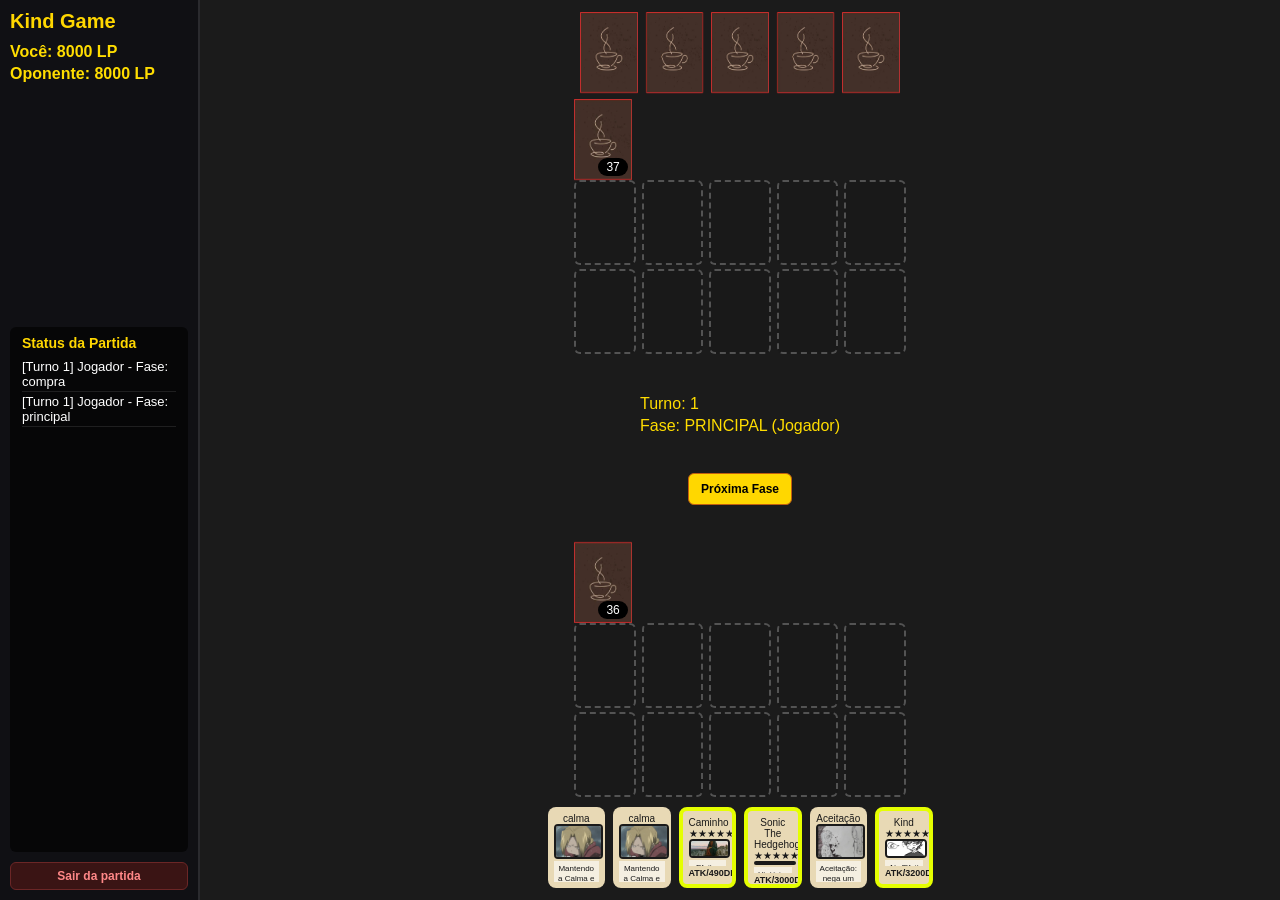
==== commit 5f7924bf: "Neste Commit foi atualizado o html da homepage adicionando a opção login, onde foi criado o html log" ====
--- a/Kind Game/index.html
+++ b/Kind Game/index.html
@@ -5,13 +5,13 @@
     <meta name="viewport" content="width=device-width, initial-scale=1.0">
     <title>Be Kind</title>
        
-    <script src="cards.js" defer></script>
-    <script src="deck.js" defer></script>
-    <script src="hand.js" defer></script>
-    <script src="field.js" defer></script>
-    <script src="index.js" defer></script>
+    <script src="js/cards.js" defer></script>
+    <script src="js/deck.js" defer></script>
+    <script src="js/hand.js" defer></script>
+    <script src="js/field.js" defer></script>
+    <script src="js/index.js" defer></script>
        <link rel="icon" href="images/coffe.webp" type="image/jpg">
-    <link rel="stylesheet" href="style.css">
+    <link rel="stylesheet" href="css/style.css">
 </head>
 <body>
 
--- a/Kind Game/css/style.css
+++ b/Kind Game/css/style.css
@@ -0,0 +1,569 @@
+h1, h3 {
+  color: #ffd700;
+}
+
+:root{
+    --card-height: clamp(50px, 9vh, 95px);
+    --card-width: calc(var(--card-height) * 0.71); /* mantém a proporção 157:220 original */
+}
+.card-container{
+    margin-top: 30px;
+    position: relative;
+}
+.card{
+    position: relative;
+    width: var(--card-width);
+    height: var(--card-height);
+    perspective: 1000px;
+    cursor: pointer;
+    flex-shrink: 0;
+}
+.card-inner{
+     position:relative;
+    width:100%;
+    height:100%;
+    text-align: center ;
+    transition: transform 0.6s;
+    transform-style: preserve-3d;
+}
+.card-front, .card-back{
+     position:absolute;
+    width:100%;
+    height:100%;
+    -webkit-backface-visibility: hidden;
+    backface-visibility: hidden;
+}
+.card-img{
+    width:100%;
+    height:100%;
+}
+.card-back{
+    transform: rotateY(180deg);
+}
+
+.card:not(.card-oculta):hover .card-inner{
+    transform: rotateY(180deg);
+}
+
+/* Cancela a rotação própria do verso para cartas ocultas,
+   já que elas nunca vão "virar" - o verso deve ficar sempre de frente */
+.card-oculta .card-back {
+  transform: none;
+}
+
+.card-arte {
+c--card-width: 157px;
+--card-height: 220px;
+  width: 100%;
+  height: 45%;
+  background-size: cover;
+  background-position: center;
+  border: 2px solid #1a1a1a;
+  border-radius: 4px;
+  overflow: hidden;
+}
+
+.card-arte img {
+  width: 100%;
+  height: 100%;
+  object-fit: cover;
+}
+
+.card-front {
+  display: flex;
+  flex-direction: column;
+  padding: 6px;
+  border-radius: 8px;
+  font-size: 10px;
+  background: #e8d9b5; /* cor base (pergaminho) */
+  box-sizing: border-box; /* padding conta DENTRO da largura/altura, não vaza pra fora */
+  overflow: hidden; /* nada extrapola a borda arredondada do card */
+}
+
+.card-action {
+  border: 4px solid #e5ff00; /* dourado/laranja */
+}
+
+.card-magia {
+  border: 4px solid #1f8a70; /* verde */
+}
+
+.card-armadilha {
+  border: 4px solid #a6408c; /* roxo/rosa */
+}
+
+.card-efeito {
+  flex: 1;
+  min-height: 0; /* ESSENCIAL: sem isso, um texto longo força o item a crescer
+                    além do espaço da carta em vez de rolar por dentro — é a
+                    causa real do texto "vazando" para fora da borda */
+  min-width: 0;  /* mesma lógica, no eixo horizontal */
+  font-size: 8px;
+  line-height: 1.2;
+  overflow-y: auto;
+  overflow-wrap: break-word; /* quebra palavras longas em vez de estourar a largura */
+  word-wrap: break-word;
+  text-align: center; /* pedido: efeito centralizado, não colado nas bordas */
+  background: rgba(255, 255, 255, 0.6);
+  padding: 3px;
+  margin-top: 2px;
+  box-sizing: border-box;
+}
+
+.card-stats {
+  display: flex;
+  justify-content: space-between;
+  font-weight: bold;
+  font-size: 9px;
+  margin-top: 2px;
+}
+
+.field-row{
+    display: flex;
+    gap: 6px;
+    justify-content: center; /* centraliza os slots, em vez de ficarem grudados na esquerda */
+    margin-bottom: 4px;
+}
+
+.field-slot{
+    position: relative; /* necessário para o botão de efeito que vamos adicionar mais abaixo */
+    width: var(--card-width);
+    height: var(--card-height);
+    border: 2px dashed #535353;
+    border-radius: 6px;
+    background: rgba(0, 0, 0, 0.05);
+}
+
+.field-slot.ocupado{
+  border-style: solid;
+}
+
+.field-slot.selecionavel{
+  border-color: #84ff00;
+  background: rgba(46,204, 113, 0.15);
+}
+
+.hud-vida {
+  display: flex;
+  flex-direction: column; /* na barra lateral estreita, empilha em vez de lado a lado */
+  gap: 4px;
+  color: #fff;
+  font-weight: bold;
+}
+
+.hand-container{
+    display: flex;
+    gap: 8px;
+    justify-content: center;
+    overflow-x: auto; /* se a mão tiver muitas cartas, ela rola só na horizontal, sem afetar a página */
+    max-width: 100vw;
+    padding: 6px;
+    -webkit-overflow-scrolling: touch; /* rolagem "inercial" suave no Safari/iOS — sem isso, o dedo às vezes parece "travar" no meio do arraste */
+    touch-action: pan-x; /* diz ao navegador que o gesto esperado aqui é arrastar na horizontal, evitando conflito com o "puxar pra atualizar" da página */
+}
+
+#log-jogo {
+  flex: 1;            /* ocupa o espaço que sobrar na barra lateral */
+  min-height: 0;       /* necessário para o overflow-y funcionar dentro de um flex item */
+  overflow-y: auto;
+  background: rgba(0,0,0,0.65);
+  color: #fff;
+  padding: 8px 12px;
+  border-radius: 6px;
+  font-size: 13px;
+  box-sizing: border-box;
+}
+#log-jogo h3 { margin: 0 0 6px 0; font-size: 14px; }
+#log-jogo ul { list-style: none; margin: 0; padding: 0; }
+#log-jogo li { padding: 2px 0; border-bottom: 1px solid rgba(255,255,255,0.1); }
+
+.deck-slot {
+  position: relative;
+  width: var(--card-width);
+  height: var(--card-height);
+}
+.deck-contador {
+  position: absolute;
+  bottom: 4px;
+  right: 4px;
+  background: #000;
+  color: #fff;
+  padding: 2px 8px;
+  border-radius: 10px;
+  font-size: 12px;
+}
+
+html, body{
+    margin: 0;
+    padding: 0;
+    height: 100%;
+    overflow: hidden; /* impede o scroll da página inteira */
+    background: #1b1b1b;
+}
+
+/* Layout principal: barra lateral (esquerda) + tabuleiro (direita).
+   Antes era "column" (tudo empilhado verticalmente); agora é "row",
+   então a barra lateral ocupa LARGURA, não ALTURA — sobra muito mais
+   espaço vertical para as cartas. */
+body {
+  color: #f2f2f2;
+  font-family: Arial, Helvetica, sans-serif;
+  display: flex;
+  flex-direction: row;
+  align-items: stretch;
+  height: 100vh;
+  box-sizing: border-box;
+}
+
+/* A barra lateral: título, botão de fase, HUD de vida e log de mensagens */
+header{
+    flex-shrink: 0;     /* nunca encolhe, largura sempre fixa */
+    width: 200px;
+    height: 100%;
+    box-sizing: border-box;
+    padding: 10px;
+    display: flex;
+    flex-direction: column;
+    gap: 10px;
+    overflow-y: auto;   /* se o conteúdo da barra crescer, rola só ela, não a página */
+    background: #101014;
+    border-right: 2px solid #2a2a2e;
+}
+
+.header-title-container h1{
+    font-size: 20px;
+    margin: 0;
+}
+
+.controles-turno{
+    display: flex;
+    flex-direction: column;
+    gap: 4px;
+}
+
+/* O tabuleiro (área do oponente + área do jogador) ocupa TODO o espaço
+   restante ao lado da barra lateral, distribuído em coluna */
+.tabuleiro{
+    flex: 1;            /* preenche o resto da largura, depois de reservar os 200px do header */
+    display: flex;
+    flex-direction: column;
+    justify-content: space-between; /* distribui oponente/jogador nos 100vh disponíveis */
+    align-items: center;
+    height: 100%;
+    box-sizing: border-box;
+    padding: 6px;
+    overflow: hidden;
+}
+
+.area-oponente, .area-jogador{
+    display: flex;
+    flex-direction: column;
+    align-items: center;
+    width: 100%;
+}
+
+.botao-efeito {
+  position: absolute;
+  bottom: 2px;
+  left: 50%;
+  transform: translateX(-50%);
+  font-size: 9px;
+  padding: 2px 6px;
+  border: none;
+  border-radius: 4px;
+  background: #ffcc00;
+  cursor: pointer;
+  z-index: 5; /* garante que o botão fique por cima da carta, não escondido atrás dela */
+}
+
+.controles-turno,
+#turno-atual,
+#fase-atual,
+.vida-label {
+  color: #ffdd00;
+}
+
+.card-front, .card-front * {
+  color: #1a1a1a;
+}
+
+
+@media (max-width: 700px) {
+
+  /* No desktop, body é "row" (barra lateral ao lado do tabuleiro).
+     No celular, isso é invertido para "column": a barra vira uma
+     faixa fina no TOPO, e o tabuleiro ocupa o resto, abaixo dela. */
+  body {
+    flex-direction: column;
+  }
+
+  /* A barra lateral deixa de ter largura fixa de 200px (que ocuparia
+     mais da metade da tela de um celular) e vira uma faixa no topo,
+     com altura limitada para sobrar espaço para o tabuleiro. */
+  header {
+    width: 100%;
+    height: auto;
+    max-height: 22vh;
+    flex-direction: row;
+    flex-wrap: wrap;
+    align-items: center;
+    justify-content: space-between;
+    gap: 4px;
+    padding: 6px;
+    border-right: none;
+    border-bottom: 2px solid #2a2a2e;
+  }
+
+  /* Cada bloco dentro da barra (título, controles, HUD, log) diminui
+     de fonte e alguns passam a ocupar a largura toda (flex-basis: 100%),
+     empilhando de forma compacta em vez de tentar caber lado a lado. */
+  .header-title-container {
+    flex: 1 1 100%;
+    text-align: center;
+  }
+  .header-title-container h1 {
+    font-size: 14px;
+  }
+
+  .controles-turno {
+    flex: 1 1 auto;
+    flex-direction: row;
+    flex-wrap: wrap;
+    gap: 6px;
+    font-size: 10px;
+  }
+
+  .hud-vida {
+    flex: 1 1 auto;
+    flex-direction: row;
+    gap: 8px;
+    font-size: 10px;
+  }
+
+  /* O log de mensagens fica bem mais baixo no celular, só o suficiente
+     para mostrar 1-2 linhas por vez (ele já rola sozinho por dentro). */
+  #log-jogo {
+    flex: 1 1 100%;
+    max-height: 40px;
+    font-size: 9px;
+  }
+  #log-jogo h3 {
+    font-size: 10px;
+  }
+
+  /* O tabuleiro ganha menos preenchimento nas bordas para aproveitar
+     cada pixel de largura disponível */
+  .tabuleiro {
+    padding: 2px;
+  }
+
+  /* As cartas encolhem mais um pouco no celular, já que agora dividem
+     a largura da tela com margens bem menores */
+  :root {
+    --card-height: clamp(38px, 8vh, 65px);
+  }
+
+  .field-row {
+    gap: 3px;
+  }
+
+  .hand-container {
+    gap: 4px;
+    padding: 3px;
+  }
+}
+
+
+
+#preview-carta {
+  position: relative;
+  width: 100%;
+  aspect-ratio: 157 / 220; /* mesma proporção das cartas do tabuleiro */
+  max-height: 220px;
+  flex-shrink: 0; /* nunca deixa essa caixa encolher para abrir espaço pro log */
+  border: 2px dashed #333;
+  border-radius: 8px;
+  overflow: hidden;
+  opacity: 0;
+  transition: opacity 0.15s ease;
+}
+
+
+#preview-conteudo {
+  width: 100%;
+  height: 100%;
+}
+
+#preview-fechar {
+  position: absolute;
+  top: 4px;
+  right: 4px;
+  width: 22px;
+  height: 22px;
+  border: none;
+  border-radius: 50%;
+  background: rgba(0, 0, 0, 0.6);
+  color: #fff;
+  font-size: 12px;
+  line-height: 1;
+  cursor: pointer;
+  z-index: 10; /* acima da carta desenhada dentro de #preview-conteudo */
+  opacity: 0;
+  pointer-events: none;
+  transition: opacity 0.15s ease;
+}
+
+#preview-carta.visivel #preview-fechar {
+  opacity: 1;
+  pointer-events: auto;
+}
+
+#preview-carta.visivel {
+  opacity: 1;
+  border-style: solid;
+  border-color: #ffd700;
+}
+
+
+@media (max-width: 700px) {
+  #preview-carta {
+    position: fixed;
+    top: 50%;
+    left: 50%;
+    transform: translate(-50%, -50%) scale(0.95);
+    width: 65vw;
+    max-width: 260px;
+    aspect-ratio: 157 / 220;
+    max-height: 75vh;
+    z-index: 90; /* fica por cima do tabuleiro, abaixo só do popup de vitória (z-index:100) */
+    transition: opacity 0.15s ease, transform 0.15s ease;
+  }
+
+  #preview-carta.visivel {
+    transform: translate(-50%, -50%) scale(1);
+  }
+
+  #preview-fechar {
+    width: 30px;
+    height: 30px;
+    font-size: 16px;
+    top: 6px;
+    right: 6px;
+  }
+}
+
+
+.popup-overlay {
+  display: none; 
+  position: fixed;
+  inset: 0; 
+  background: rgba(0, 0, 0, 0.75);
+  z-index: 100;
+  align-items: center;
+  justify-content: center;
+}
+
+.popup-overlay.visivel {
+  display: flex; 
+}
+
+.popup-caixa {
+  background: #1b1b1b;
+  border: 3px solid #ffd700;
+  border-radius: 10px;
+  padding: 24px;
+  max-width: 320px;
+  text-align: center;
+  color: #f2f2f2;
+}
+
+.popup-caixa p {
+  font-size: 15px;
+  line-height: 1.4;
+}
+
+.popup-caixa button {
+  margin-top: 14px;
+  padding: 6px 18px;
+  border: none;
+  border-radius: 6px;
+  background: #ffd700;
+  cursor: pointer;
+  font-weight: bold;
+}
+
+
+
+.botao--menu {
+  flex-shrink: 0; 
+  display: block;
+  text-align: center;
+  padding: 6px 10px;
+  border-radius: 6px;
+  background: #3a1414;
+  color: #ff8888;
+  text-decoration: none;
+  font-size: 12px;
+  font-weight: bold;
+  border: 1px solid #6b2626;
+}
+
+/* Container apenas para posicionamento */
+.controles-topo {
+  flex-shrink: 0; 
+  display: block;
+  text-align: center;
+}
+
+/* Estilização aplicada diretamente ao botão */
+.botaotroca {
+  display: inline-block;
+  width: 100%; /* Ocupa toda a largura do container (opcional) */
+  padding: 8px 12px;
+  border-radius: 6px;
+  background: #ffd700;
+  color: #000000;
+  font-size: 12px;
+  font-weight: bold;
+  border: 1px solid #c25f0e;
+  cursor: pointer;
+  transition: background-color 0.2s ease, transform 0.1s ease;
+}
+
+/* Efeito ao passar o mouse */
+.botaotroca:hover {
+  background-color: #e6c200;
+  border-color: #722f08
+}
+
+/* Efeito ao clicar */
+.botaotroca:active {
+  transform: scale(0.98);
+}
+
+/* Estado desativado (se usado durante o turno do oponente) */
+.botaotroca:disabled {
+  background-color: #cccccc;
+  border-color: #cccccc;
+  color: #666666;
+  cursor: not-allowed;
+}
+.botao--menu:hover {
+  background: #55201f;
+}
+
+
+@media (max-width: 700px) {
+  .botao--menu {
+    flex: 0 0 auto;
+    font-size: 10px;
+    padding: 4px 8px;
+  }
+}
+
+
+.card:focus-visible,
+.field-slot:focus-visible {
+  outline: 3px solid #4da6ff;
+  outline-offset: 2px;
+}
